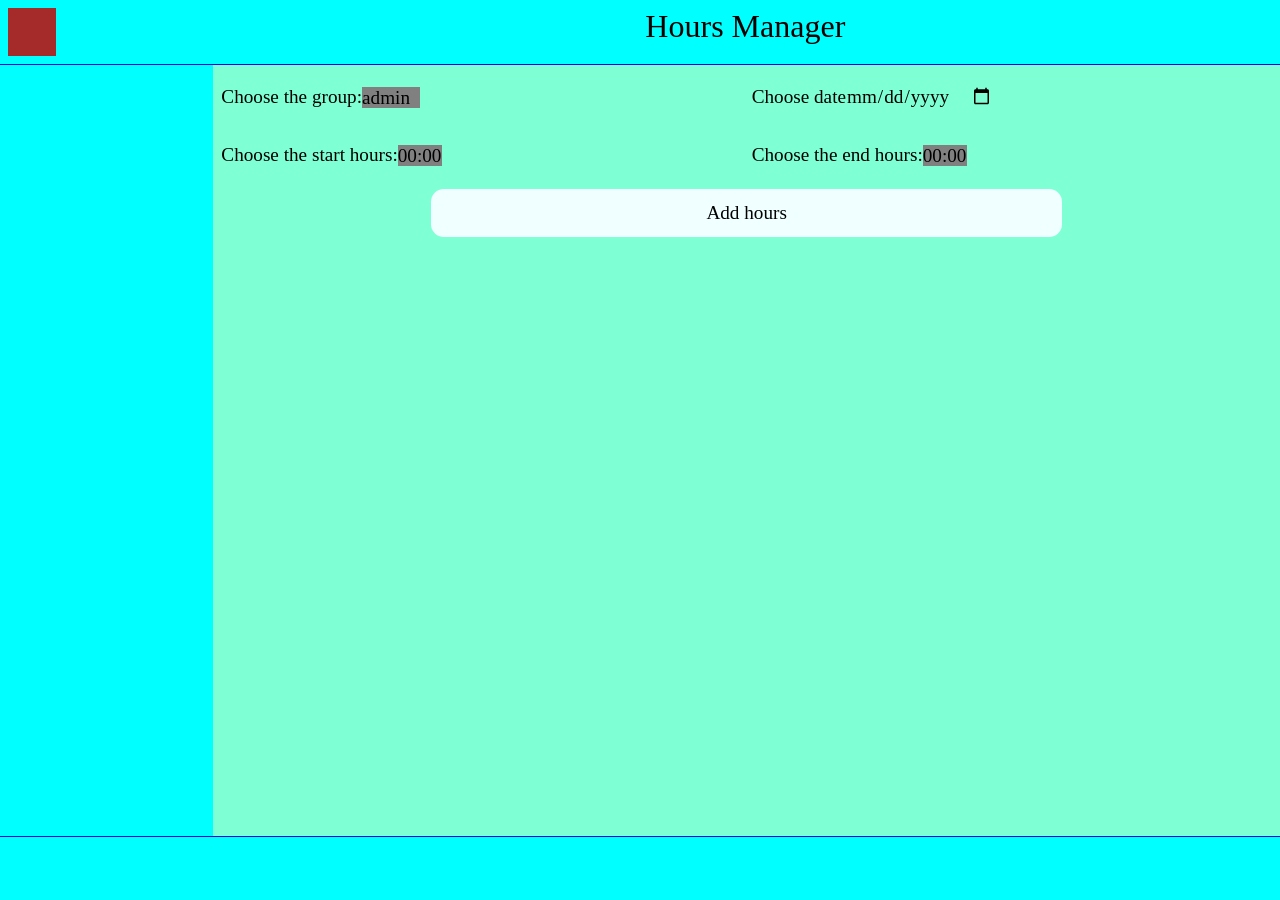
==== frontend/index.html @ 8c8a8794 "started with  html and css for index, setted up grids and flexboxes" ====
<!doctype html>
<html lang="en">
  <head>
    <meta charset="UTF-8" />
    <meta name="viewport" content="width=device-width, initial-scale=1.0" />
    <title>Hours Manager</title>
    <link rel="stylesheet" href="css/reset.css" />
    <link rel="stylesheet" href="css/style.css" />
  </head>
  <body>
    <header>
      <h1>
        <figure class="logo"><img src="" alt="" /></figure>
        Hours Manager
      </h1>
    </header>
    <main>
      <div class="container sidebar"></div>
      <div class="container main">
        <section id="inputSection">
          <div class="container" id="containerGroup">
            <label for="group">Choose the group: </label>
            <select name="group" id="group">
              <option value="admin">admin</option>
              <option value="admin">admin2</option>
            </select>
          </div>
          <div class="container" id="containerDate">
            <label for="date">Choose date</label>
            <input type="date" name="date" id="date" />
          </div>
          <div class="container" id="containerStartHours">
            <label for="startHours">Choose the start hours: </label>
            <select name="startHours" id="startHours">
              <option value="00:00">00:00</option>
              <option value="00:30">00:30</option>
              <option value="01:00">01:00</option>
              <option value="01:30">01:30</option>
              <option value="02:00">02:00</option>
              <option value="02:30">02:30</option>
              <option value="03:00">03:00</option>
              <option value="03:30">03:30</option>
              <option value="04:00">04:00</option>
              <option value="04:30">04:30</option>
              <option value="05:00">05:00</option>
              <option value="05:30">05:30</option>
              <option value="06:00">06:00</option>
              <option value="06:30">06:30</option>
              <option value="07:00">07:00</option>
              <option value="07:30">07:30</option>
              <option value="08:00">08:00</option>
              <option value="08:30">08:30</option>
              <option value="09:00">09:00</option>
              <option value="09:30">09:30</option>
              <option value="10:00">10:00</option>
              <option value="10:30">10:30</option>
              <option value="11:00">11:00</option>
              <option value="11:30">11:30</option>
              <option value="12:00">12:00</option>
              <option value="12:30">12:30</option>
              <option value="13:00">13:00</option>
              <option value="13:30">13:30</option>
              <option value="14:00">14:00</option>
              <option value="14:30">14:30</option>
              <option value="15:00">15:00</option>
              <option value="15:30">15:30</option>
              <option value="16:00">16:00</option>
              <option value="16:30">16:30</option>
              <option value="17:00">17:00</option>
              <option value="17:30">17:30</option>
              <option value="18:00">18:00</option>
              <option value="18:30">18:30</option>
              <option value="19:00">19:00</option>
              <option value="19:30">19:30</option>
              <option value="20:00">20:00</option>
              <option value="20:30">20:30</option>
              <option value="21:00">21:00</option>
              <option value="21:30">21:30</option>
              <option value="22:00">22:00</option>
              <option value="22:30">22:30</option>
              <option value="23:00">23:00</option>
              <option value="23:30">23:30</option>
            </select>
          </div>
          <div class="container" id="containerEndHours">
            <label for="startHours">Choose the end hours: </label>
            <select name="endHours" id="endHours">
              <option value="00:00">00:00</option>
              <option value="00:30">00:30</option>
              <option value="01:00">01:00</option>
              <option value="01:30">01:30</option>
              <option value="02:00">02:00</option>
              <option value="02:30">02:30</option>
              <option value="03:00">03:00</option>
              <option value="03:30">03:30</option>
              <option value="04:00">04:00</option>
              <option value="04:30">04:30</option>
              <option value="05:00">05:00</option>
              <option value="05:30">05:30</option>
              <option value="06:00">06:00</option>
              <option value="06:30">06:30</option>
              <option value="07:00">07:00</option>
              <option value="07:30">07:30</option>
              <option value="08:00">08:00</option>
              <option value="08:30">08:30</option>
              <option value="09:00">09:00</option>
              <option value="09:30">09:30</option>
              <option value="10:00">10:00</option>
              <option value="10:30">10:30</option>
              <option value="11:00">11:00</option>
              <option value="11:30">11:30</option>
              <option value="12:00">12:00</option>
              <option value="12:30">12:30</option>
              <option value="13:00">13:00</option>
              <option value="13:30">13:30</option>
              <option value="14:00">14:00</option>
              <option value="14:30">14:30</option>
              <option value="15:00">15:00</option>
              <option value="15:30">15:30</option>
              <option value="16:00">16:00</option>
              <option value="16:30">16:30</option>
              <option value="17:00">17:00</option>
              <option value="17:30">17:30</option>
              <option value="18:00">18:00</option>
              <option value="18:30">18:30</option>
              <option value="19:00">19:00</option>
              <option value="19:30">19:30</option>
              <option value="20:00">20:00</option>
              <option value="20:30">20:30</option>
              <option value="21:00">21:00</option>
              <option value="21:30">21:30</option>
              <option value="22:00">22:00</option>
              <option value="22:30">22:30</option>
              <option value="23:00">23:00</option>
              <option value="23:30">23:30</option>
            </select>
          </div>
          <div class="container" id="containerBtnAddHours">
            <button>Add hours</button>
          </div>
        </section>
        <section id="output"></section>
      </div>
    </main>
    <footer></footer>
  </body>
</html>
---- frontend/css/style.css ----
h1 {
  font-size: 2rem;
}
h2 {
  font-size: 1.8rem;
}
h3 {
  font-size: 1.6rem;
}
h4 {
  font-size: 1.4rem;
}
select {
  background-color: gray;
}
button {
  text-align: center;
  border-radius: 0.8rem;
}
body {
  min-height: 100vh;
  width: 100%;
  display: flex;
  flex-direction: column;
}
header {
  padding: 0.5rem;
  background-color: aqua;
  border-bottom: 1px solid blue;
}
header > h1 {
  display: grid;
  grid-template-rows: 1fr;
  grid-template-columns: 1fr 5fr;
  text-align: center;
}
header figure {
  width: 3rem;
  height: 3rem;
  background-color: brown;
}
main {
  height: 100%;
  flex-grow: 1;
  display: grid;
  grid-template-rows: 1fr;
  grid-template-columns: 1fr 5fr;
}
.sidebar {
  padding: 0.5rem;
  background-color: aqua;
}
.main {
  padding: 0.5rem;
  background-color: aquamarine;
}
#inputSection {
  display: grid;
  grid-template-columns: 1fr 1fr;
  grid-template-areas:
    "group date"
    "startHours endHours"
    "addButton addButton";
  gap: 10px;
  font-size: 1.2rem;
}
#inputSection > .container {
  min-height: 3rem;
  display: flex;
  align-items: center;
}
#containerGroup {
  grid-area: group;
}
#containerDate {
  grid-area: date;
}
#containerStartHours {
  grid-area: startHours;
}
#containerEndHours {
  grid-area: endHours;
}
#containerBtnAddHours {
  grid-area: addButton;
}
#containerBtnAddHours > button {
  width: 100%;
  height: 100%;
  margin: 0 20%;
  background-color: azure;
  min-height: 2rem;
}
footer {
  min-height: 4rem;
  background-color: aqua;
  border-top: 1px solid blue;
  padding: 0.5rem;
}
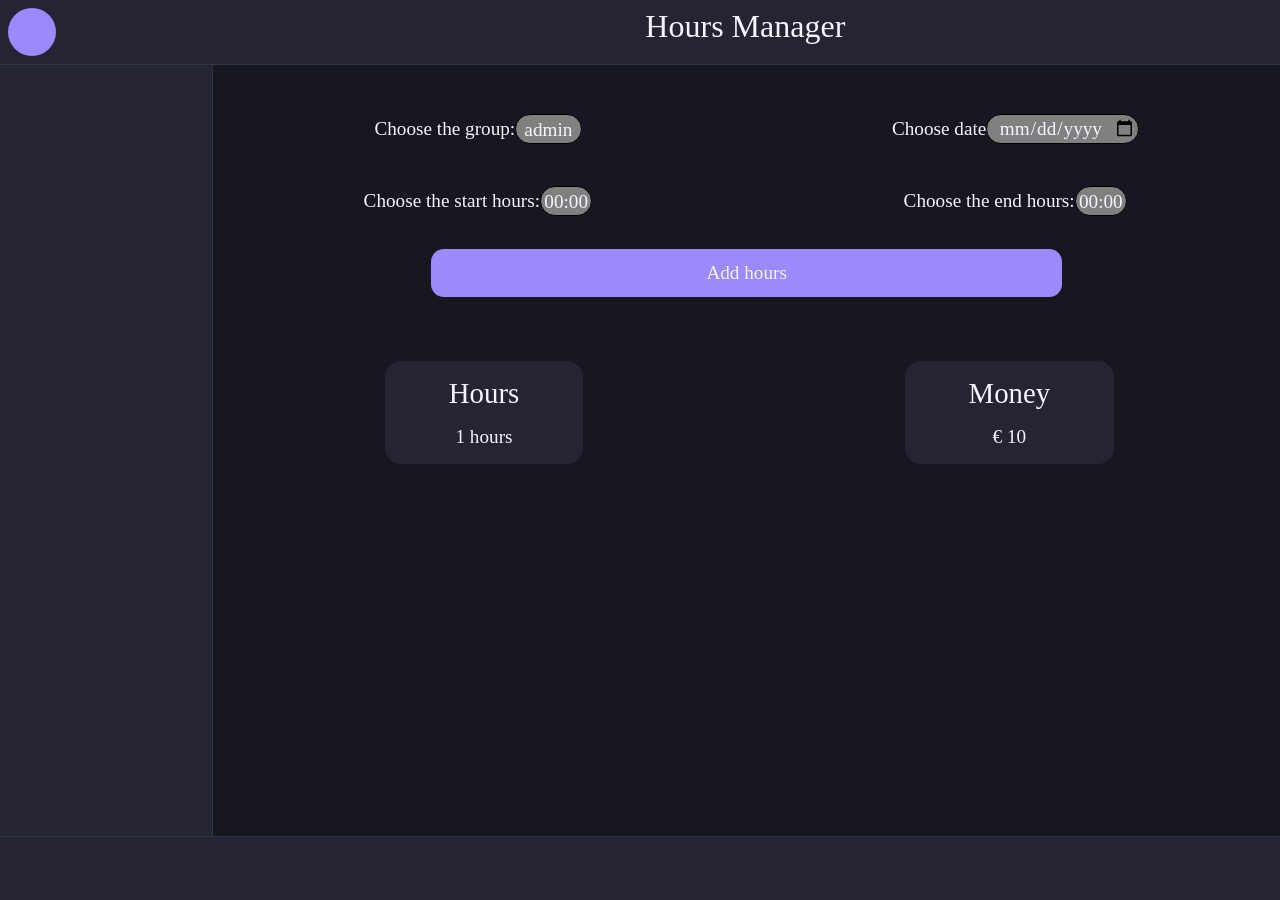
==== commit e8eba61a: "added colors, added output section" ====
--- a/frontend/index.html
+++ b/frontend/index.html
@@ -8,15 +8,15 @@
     <link rel="stylesheet" href="css/style.css" />
   </head>
   <body>
-    <header>
+    <header class="surface">
       <h1>
         <figure class="logo"><img src="" alt="" /></figure>
         Hours Manager
       </h1>
     </header>
     <main>
-      <div class="container sidebar"></div>
-      <div class="container main">
+      <div class="container sidebar surface"></div>
+      <div class="container main background">
         <section id="inputSection">
           <div class="container" id="containerGroup">
             <label for="group">Choose the group: </label>
@@ -139,9 +139,20 @@
             <button>Add hours</button>
           </div>
         </section>
-        <section id="output"></section>
+        <section id="output">
+          <div class="container">
+            <div class="container hoursOutput">
+              <h2>Hours</h2>
+              <span class="output">1 hours</span>
+            </div>
+            <div class="container moneyOutput">
+              <h2>Money</h2>
+              <span class="output">€ 10</span>
+            </div>
+          </div>
+        </section>
       </div>
     </main>
-    <footer></footer>
+    <footer class="surface"></footer>
   </body>
 </html>
--- a/frontend/css/style.css
+++ b/frontend/css/style.css
@@ -1,3 +1,20 @@
+/*#171720 · #242432 · #343448 · #9B8AFB · #F5F3FF*/
+:root {
+  --background-color: #171720;
+  --surface-color: #242432;
+  --hover-color: #343448;
+  --accent-color: #9b8afb;
+  --text-color: #f5f3ff;
+}
+* {
+  color: var(--text-color);
+}
+.background {
+  background-color: var(--background-color);
+}
+.surface {
+  background-color: var(--surface-color);
+}
 h1 {
   font-size: 2rem;
 }
@@ -12,6 +29,19 @@
 }
 select {
   background-color: gray;
+  text-align: center;
+  border-radius: 1rem;
+  border: 1px solid black;
+  padding: 0.2rem;
+  width: fit-content;
+}
+input {
+  background-color: gray;
+  text-align: center;
+  border-radius: 1rem;
+  border: 1px solid black;
+  padding: 0.1rem;
+  width: fit-content;
 }
 button {
   text-align: center;
@@ -25,8 +55,7 @@
 }
 header {
   padding: 0.5rem;
-  background-color: aqua;
-  border-bottom: 1px solid blue;
+  border-bottom: 1px solid var(--hover-color);
 }
 header > h1 {
   display: grid;
@@ -34,10 +63,11 @@
   grid-template-columns: 1fr 5fr;
   text-align: center;
 }
-header figure {
+header .logo {
   width: 3rem;
   height: 3rem;
-  background-color: brown;
+  background-color: var(--accent-color);
+  border-radius: 50%;
 }
 main {
   height: 100%;
@@ -48,26 +78,27 @@
 }
 .sidebar {
   padding: 0.5rem;
-  background-color: aqua;
+  border-right: solid 1px var(--hover-color);
 }
 .main {
   padding: 0.5rem;
-  background-color: aquamarine;
 }
 #inputSection {
+  margin-top: 2rem;
   display: grid;
   grid-template-columns: 1fr 1fr;
   grid-template-areas:
     "group date"
     "startHours endHours"
     "addButton addButton";
-  gap: 10px;
+  gap: 1.5rem;
   font-size: 1.2rem;
 }
 #inputSection > .container {
   min-height: 3rem;
   display: flex;
   align-items: center;
+  justify-content: center;
 }
 #containerGroup {
   grid-area: group;
@@ -88,12 +119,40 @@
   width: 100%;
   height: 100%;
   margin: 0 20%;
-  background-color: azure;
+  background-color: var(--accent-color);
   min-height: 2rem;
+}
+#output {
+  margin-top: 4rem;
+}
+span.output {
+  font-size: 1.2rem;
+}
+#output > div {
+  display: grid;
+  grid-template-columns: 1fr 1fr;
+}
+#output > div > div {
+  display: flex;
+  flex-direction: column;
+  justify-content: center;
+  align-items: center;
+  background-color: var(--surface-color);
+  width: fit-content;
+  align-self: center;
+  justify-self: center;
+  padding: 1rem;
+  padding-left: 4rem;
+  padding-right: 4rem;
+  gap: 1rem;
+  border-radius: 1rem;
+}
+#output > div > div > * {
+  width: fit-content;
 }
 footer {
   min-height: 4rem;
   background-color: aqua;
-  border-top: 1px solid blue;
+  border-top: 1px solid var(--hover-color);
   padding: 0.5rem;
 }
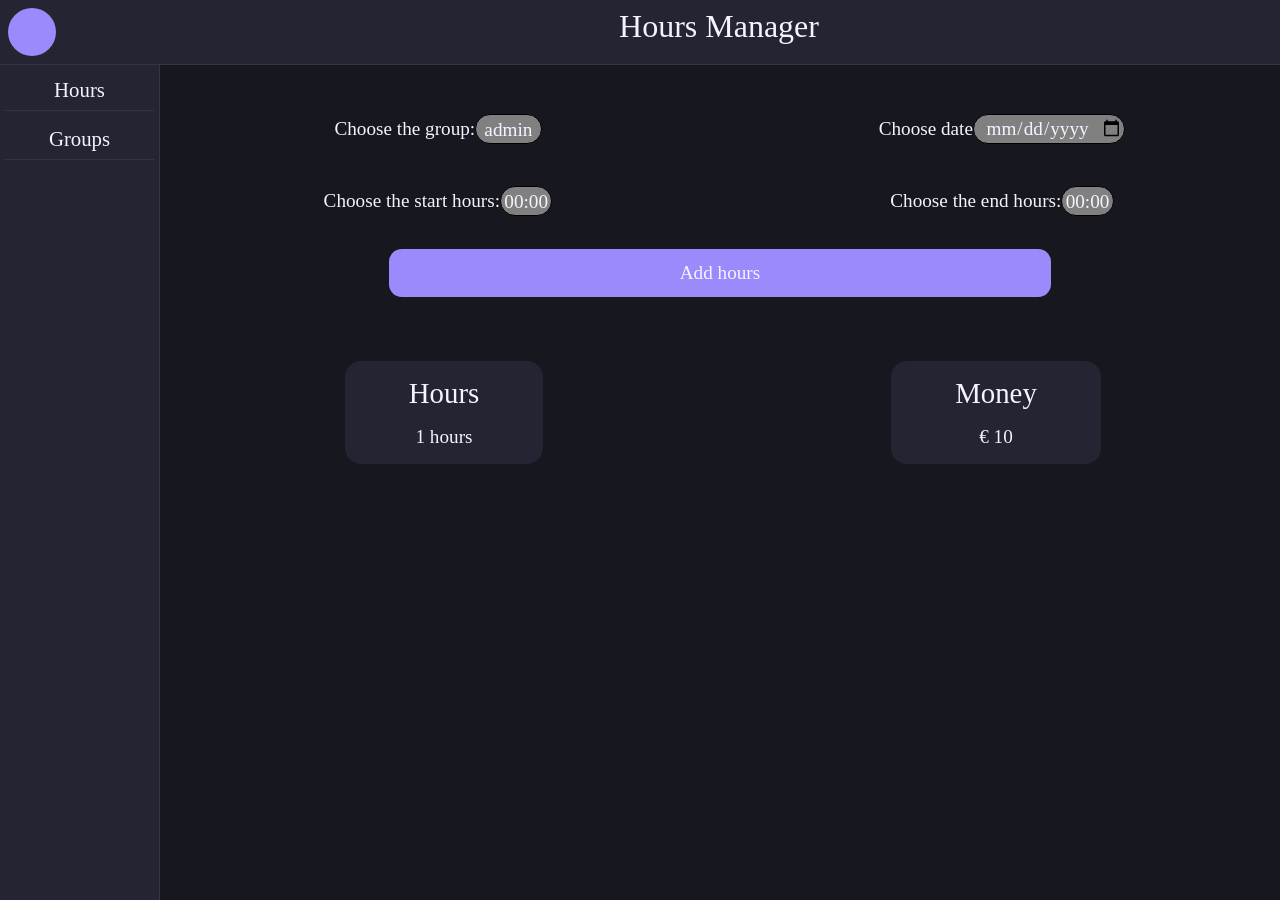
==== commit ec4863e0: "Changed sidebar" ====
--- a/frontend/index.html
+++ b/frontend/index.html
@@ -15,7 +15,14 @@
       </h1>
     </header>
     <main>
-      <div class="container sidebar surface"></div>
+      <div class="container sidebar surface">
+        <div class="sidebarbutton">
+          <a href="#"><span class="sidebarBS">Hours</span></a>
+        </div>
+        <div class="sidebarbutton">
+          <a href="#"><span class="sidebarBS">Groups</span></a>
+        </div>
+      </div>
       <div class="container main background">
         <section id="inputSection">
           <div class="container" id="containerGroup">
@@ -153,6 +160,5 @@
         </section>
       </div>
     </main>
-    <footer class="surface"></footer>
   </body>
 </html>
--- a/frontend/css/style.css
+++ b/frontend/css/style.css
@@ -60,7 +60,7 @@
 header > h1 {
   display: grid;
   grid-template-rows: 1fr;
-  grid-template-columns: 1fr 5fr;
+  grid-template-columns: 1fr 7fr;
   text-align: center;
 }
 header .logo {
@@ -74,11 +74,27 @@
   flex-grow: 1;
   display: grid;
   grid-template-rows: 1fr;
-  grid-template-columns: 1fr 5fr;
+  grid-template-columns: 1fr 7fr;
 }
 .sidebar {
-  padding: 0.5rem;
+  padding: 0.3rem;
   border-right: solid 1px var(--hover-color);
+  display: flex;
+  flex-direction: column;
+  align-items: center;
+  gap: 0.5rem;
+}
+.sidebarbutton {
+  border-bottom: var(--hover-color) 1px solid;
+  padding: auto;
+  display: flex;
+  justify-content: center;
+  width: 100%;
+  padding: 0.5rem 0;
+}
+.sidebarBS {
+  width: 100%;
+  font-size: 1.3rem;
 }
 .main {
   padding: 0.5rem;
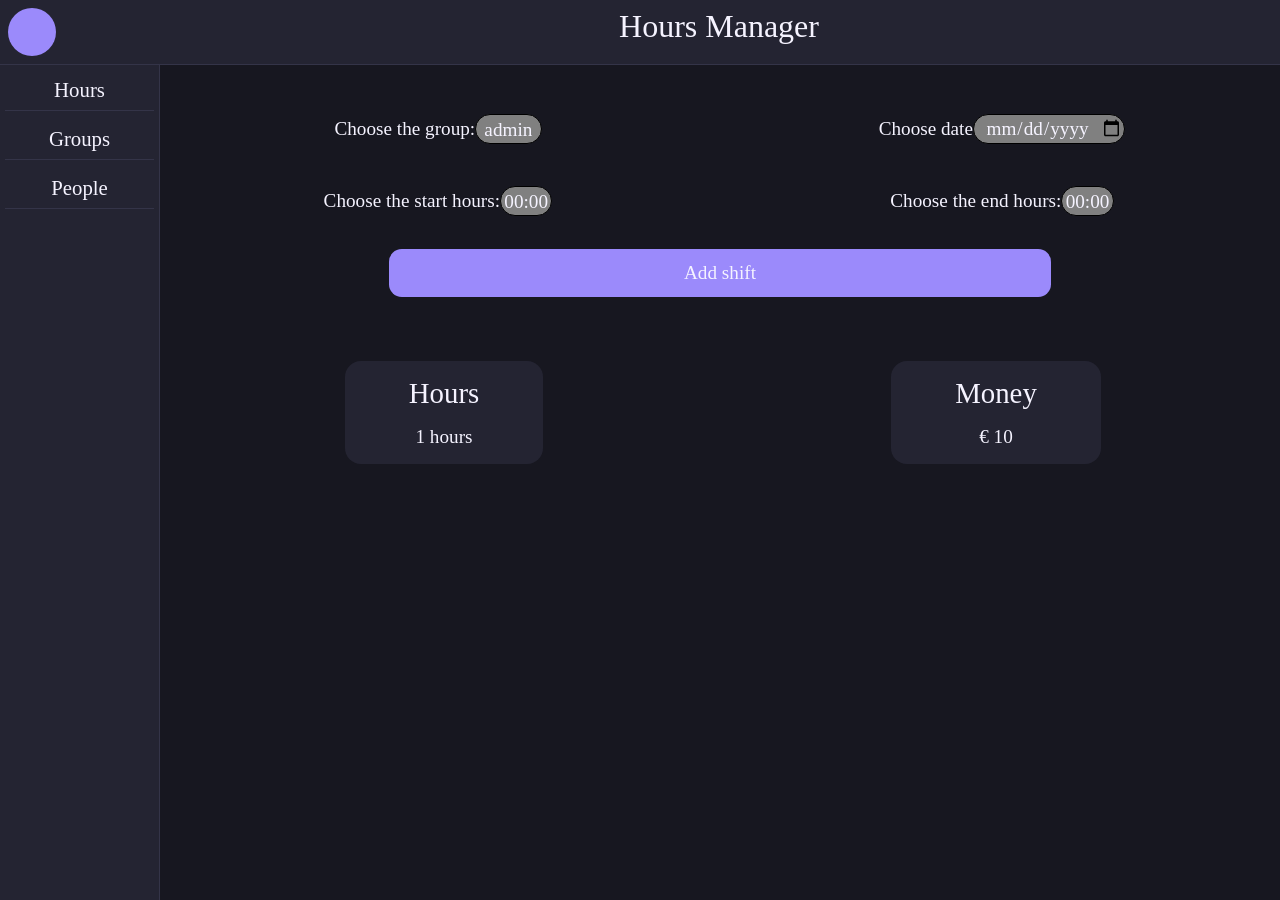
==== commit 3fb81d50: "Add groups, add people" ====
--- a/frontend/index.html
+++ b/frontend/index.html
@@ -6,6 +6,7 @@
     <title>Hours Manager</title>
     <link rel="stylesheet" href="css/reset.css" />
     <link rel="stylesheet" href="css/style.css" />
+    <link rel="stylesheet" href="css/index.css" />
   </head>
   <body>
     <header class="surface">
@@ -17,10 +18,13 @@
     <main>
       <div class="container sidebar surface">
         <div class="sidebarbutton">
-          <a href="#"><span class="sidebarBS">Hours</span></a>
+          <a href="index.html"><span class="sidebarBS">Hours</span></a>
         </div>
         <div class="sidebarbutton">
-          <a href="#"><span class="sidebarBS">Groups</span></a>
+          <a href="groups.html"><span class="sidebarBS">Groups</span></a>
+        </div>
+        <div class="sidebarbutton">
+          <a href="people.html"><span class="sidebarBS">People</span></a>
         </div>
       </div>
       <div class="container main background">
@@ -143,7 +147,7 @@
             </select>
           </div>
           <div class="container" id="containerBtnAddHours">
-            <button>Add hours</button>
+            <button>Add shift</button>
           </div>
         </section>
         <section id="output">
--- a/frontend/css/style.css
+++ b/frontend/css/style.css
@@ -1,4 +1,5 @@
-/*#171720 · #242432 · #343448 · #9B8AFB · #F5F3FF*/
+/* General style */
+
 :root {
   --background-color: #171720;
   --surface-color: #242432;
@@ -45,7 +46,12 @@
 }
 button {
   text-align: center;
+  background-color: var(--accent-color);
   border-radius: 0.8rem;
+  width: 100%;
+  height: 100%;
+  margin: 0 20%;
+  min-height: 2rem;
 }
 body {
   min-height: 100vh;
@@ -99,76 +105,9 @@
 .main {
   padding: 0.5rem;
 }
-#inputSection {
-  margin-top: 2rem;
-  display: grid;
-  grid-template-columns: 1fr 1fr;
-  grid-template-areas:
-    "group date"
-    "startHours endHours"
-    "addButton addButton";
-  gap: 1.5rem;
-  font-size: 1.2rem;
-}
 #inputSection > .container {
   min-height: 3rem;
   display: flex;
   align-items: center;
   justify-content: center;
 }
-#containerGroup {
-  grid-area: group;
-}
-#containerDate {
-  grid-area: date;
-}
-#containerStartHours {
-  grid-area: startHours;
-}
-#containerEndHours {
-  grid-area: endHours;
-}
-#containerBtnAddHours {
-  grid-area: addButton;
-}
-#containerBtnAddHours > button {
-  width: 100%;
-  height: 100%;
-  margin: 0 20%;
-  background-color: var(--accent-color);
-  min-height: 2rem;
-}
-#output {
-  margin-top: 4rem;
-}
-span.output {
-  font-size: 1.2rem;
-}
-#output > div {
-  display: grid;
-  grid-template-columns: 1fr 1fr;
-}
-#output > div > div {
-  display: flex;
-  flex-direction: column;
-  justify-content: center;
-  align-items: center;
-  background-color: var(--surface-color);
-  width: fit-content;
-  align-self: center;
-  justify-self: center;
-  padding: 1rem;
-  padding-left: 4rem;
-  padding-right: 4rem;
-  gap: 1rem;
-  border-radius: 1rem;
-}
-#output > div > div > * {
-  width: fit-content;
-}
-footer {
-  min-height: 4rem;
-  background-color: aqua;
-  border-top: 1px solid var(--hover-color);
-  padding: 0.5rem;
-}
--- a/frontend/css/index.css
+++ b/frontend/css/index.css
@@ -0,0 +1,61 @@
+:root {
+  --background-color: #171720;
+  --surface-color: #242432;
+  --hover-color: #343448;
+  --accent-color: #9b8afb;
+  --text-color: #f5f3ff;
+}
+#inputSection {
+  margin-top: 2rem;
+  display: grid;
+  grid-template-columns: 1fr 1fr;
+  grid-template-areas:
+    "group date"
+    "startHours endHours"
+    "addButton addButton";
+  gap: 1.5rem;
+  font-size: 1.2rem;
+}
+#containerGroup {
+  grid-area: group;
+}
+#containerDate {
+  grid-area: date;
+}
+#containerStartHours {
+  grid-area: startHours;
+}
+#containerEndHours {
+  grid-area: endHours;
+}
+#containerBtnAddHours {
+  grid-area: addButton;
+}
+#output {
+  margin-top: 4rem;
+}
+span.output {
+  font-size: 1.2rem;
+}
+#output > div {
+  display: grid;
+  grid-template-columns: 1fr 1fr;
+}
+#output > div > div {
+  display: flex;
+  flex-direction: column;
+  justify-content: center;
+  align-items: center;
+  background-color: var(--surface-color);
+  width: fit-content;
+  align-self: center;
+  justify-self: center;
+  padding: 1rem;
+  padding-left: 4rem;
+  padding-right: 4rem;
+  gap: 1rem;
+  border-radius: 1rem;
+}
+#output > div > div > * {
+  width: fit-content;
+}
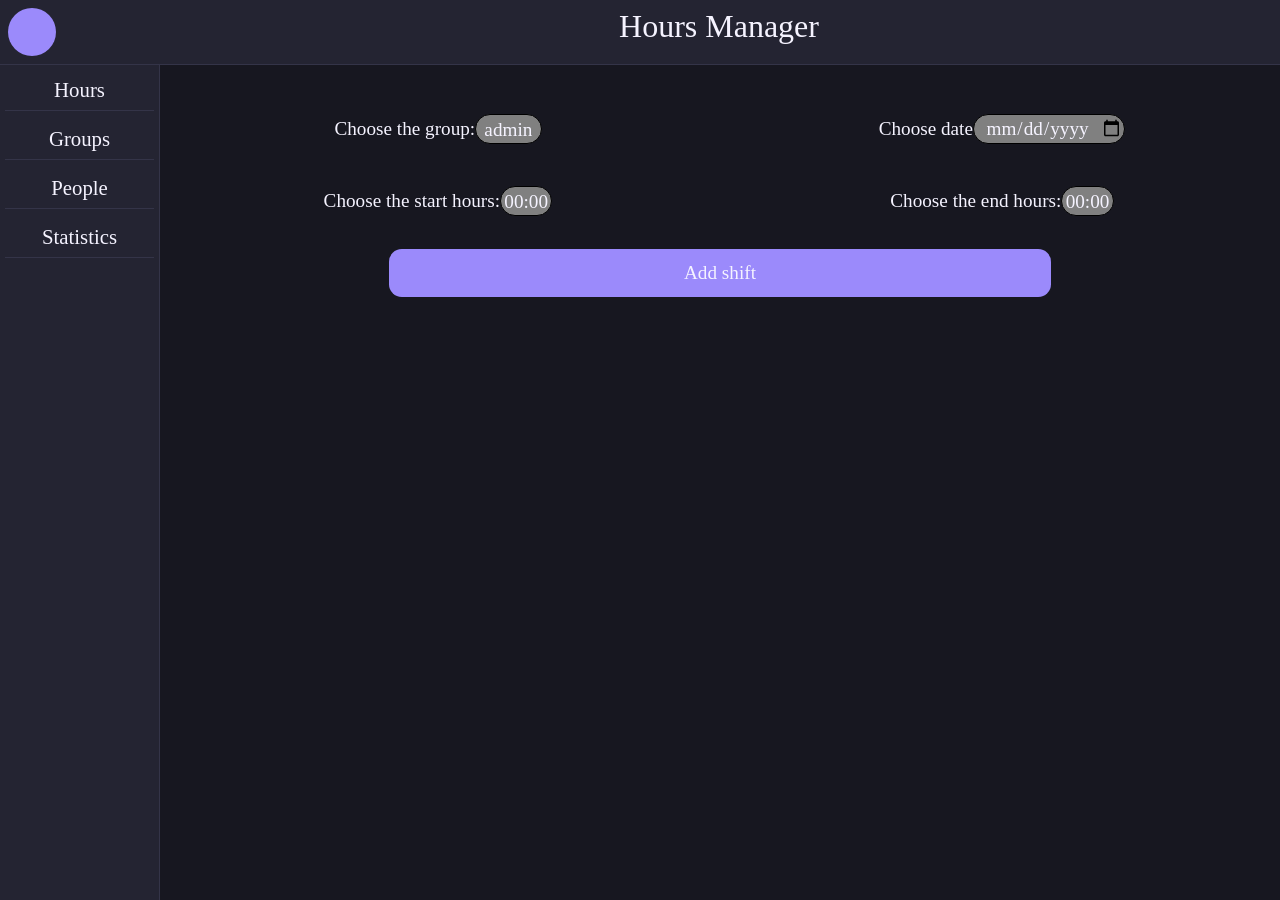
==== commit d6a1312e: "Add statistics" ====
--- a/frontend/index.html
+++ b/frontend/index.html
@@ -25,6 +25,11 @@
         </div>
         <div class="sidebarbutton">
           <a href="people.html"><span class="sidebarBS">People</span></a>
+        </div>
+        <div class="sidebarbutton">
+          <a href="statistics.html"
+            ><span class="sidebarBS">Statistics</span></a
+          >
         </div>
       </div>
       <div class="container main background">
@@ -150,18 +155,6 @@
             <button>Add shift</button>
           </div>
         </section>
-        <section id="output">
-          <div class="container">
-            <div class="container hoursOutput">
-              <h2>Hours</h2>
-              <span class="output">1 hours</span>
-            </div>
-            <div class="container moneyOutput">
-              <h2>Money</h2>
-              <span class="output">€ 10</span>
-            </div>
-          </div>
-        </section>
       </div>
     </main>
   </body>
--- a/frontend/css/index.css
+++ b/frontend/css/index.css
@@ -31,31 +31,3 @@
 #containerBtnAddHours {
   grid-area: addButton;
 }
-#output {
-  margin-top: 4rem;
-}
-span.output {
-  font-size: 1.2rem;
-}
-#output > div {
-  display: grid;
-  grid-template-columns: 1fr 1fr;
-}
-#output > div > div {
-  display: flex;
-  flex-direction: column;
-  justify-content: center;
-  align-items: center;
-  background-color: var(--surface-color);
-  width: fit-content;
-  align-self: center;
-  justify-self: center;
-  padding: 1rem;
-  padding-left: 4rem;
-  padding-right: 4rem;
-  gap: 1rem;
-  border-radius: 1rem;
-}
-#output > div > div > * {
-  width: fit-content;
-}
